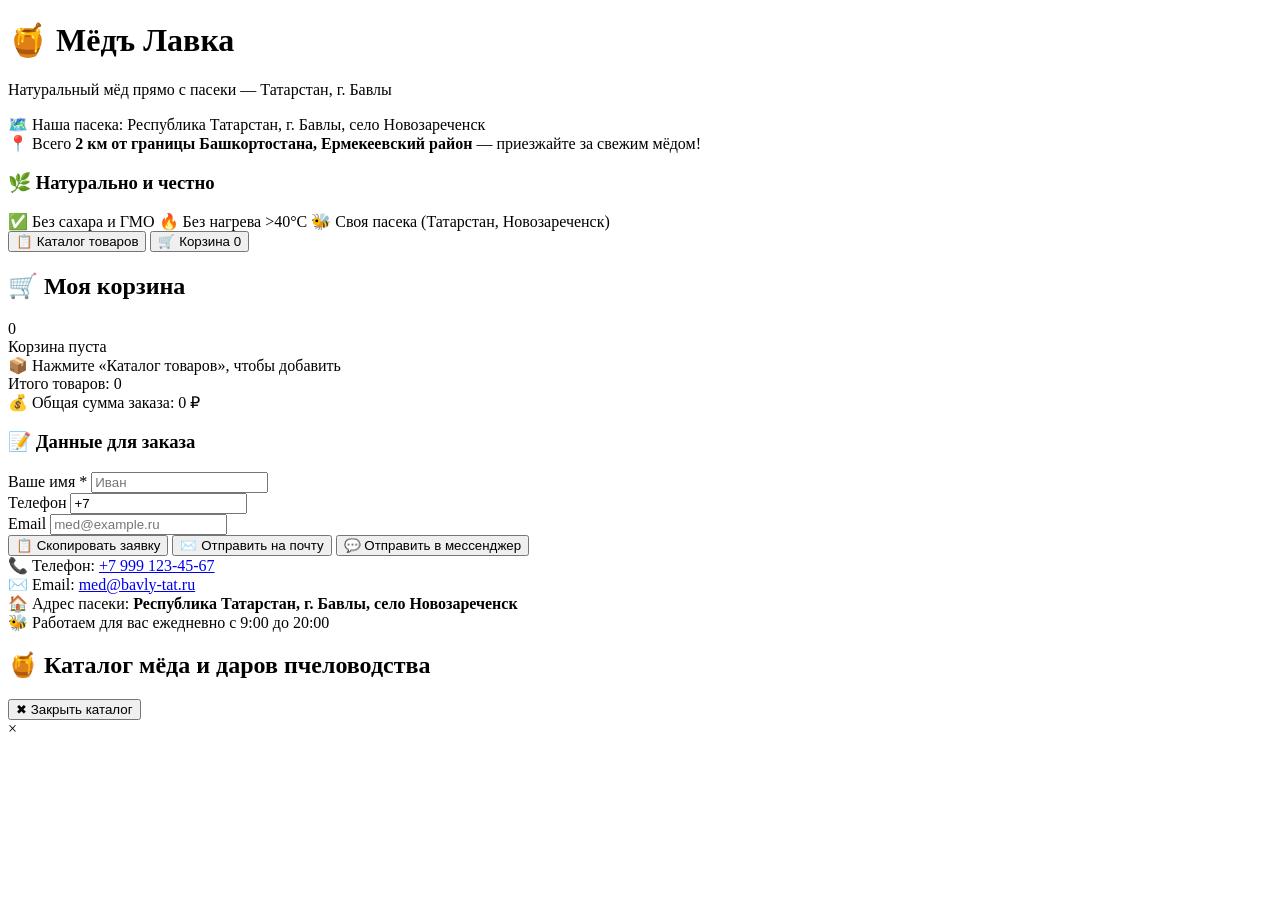
==== index.html @ 1596edc5 "Add files via upload" ====
<!doctype html>
<html lang="ru">
  <head>
    <meta charset="UTF-8" />
    <meta
      name="viewport"
      content="width=device-width, initial-scale=1.0, viewport-fit=cover"
    />
    <title>Мёдъ Лавка — натуральный мёд с пасеки | Татарстан, Бавлы</title>
    <link rel="stylesheet" href="css/style.css" />
  </head>
  <body>
    <div class="container">
      <div class="header">
        <h1>🍯 Мёдъ Лавка</h1>
        <p>Натуральный мёд прямо с пасеки — Татарстан, г. Бавлы</p>
      </div>

      <div class="address-badge">
        🗺️ Наша пасека: Республика Татарстан, г. Бавлы, село Новозареченск<br />
        📍 Всего
        <strong>2 км от границы Башкортостана, Ермекеевский район</strong> —
        приезжайте за свежим мёдом!
      </div>

      <div class="benefits">
        <h3>🌿 Натурально и честно</h3>
        <div class="benefits-grid">
          <span class="benefit-item">✅ Без сахара и ГМО</span>
          <span class="benefit-item">🔥 Без нагрева >40°C</span>
          <span class="benefit-item"
            >🐝 Своя пасека (Татарстан, Новозареченск)</span
          >
        </div>
      </div>

      <!-- КНОПКИ НАВИГАЦИИ -->
      <div class="nav-buttons">
        <button class="nav-btn catalog-nav-btn" id="openCatalogBtn">
          📋 Каталог товаров
        </button>
        <button class="nav-btn cart-nav-btn" id="openCartBtn">
          🛒 Корзина <span id="navCartCount" class="nav-cart-count">0</span>
        </button>
      </div>

      <!-- КОРЗИНА И ФОРМА -->
      <div class="cart-section" id="cartSection">
        <div class="cart-header">
          <h2>🛒 Моя корзина</h2>
          <span class="cart-count" id="cartCount">0</span>
        </div>
        <div class="selected-list" id="selectedList">
          <div class="empty-cart">
            Корзина пуста<br />📦 Нажмите «Каталог товаров», чтобы добавить
          </div>
        </div>

        <div class="total-summary" id="totalSummary">
          <div class="total-row">
            <span>Итого товаров:</span>
            <span id="totalItemsCount">0</span>
          </div>
          <div class="total-row grand-total">
            <span>💰 Общая сумма заказа:</span>
            <span id="totalAmount">0 ₽</span>
          </div>
        </div>

        <div class="order-form compact">
          <h3>📝 Данные для заказа</h3>

          <div class="form-row">
            <label for="userName">Ваше имя *</label>
            <input type="text" id="userName" placeholder="Иван" required />
          </div>

          <div class="form-row">
            <label for="userPhone">Телефон</label>
            <input
              type="tel"
              id="userPhone"
              placeholder="+7 999 123-45-67"
              value="+7"
            />
          </div>

          <div class="form-row">
            <label for="userEmail">Email</label>
            <input type="email" id="userEmail" placeholder="med@example.ru" />
          </div>

          <div class="button-group">
            <button class="btn-action" id="copyBtn">
              📋 Скопировать заявку
            </button>
            <button class="btn-action secondary" id="emailBtn">
              ✉️ Отправить на почту
            </button>
            <button class="btn-action secondary" id="messengerBtn">
              💬 Отправить в мессенджер
            </button>
          </div>
        </div>
      </div>

      <footer>
        <div class="footer-contacts">
          <div class="footer-contact-item">
            📞 Телефон:
            <a href="tel:+79991234567" class="contact-link phone-link"
              >+7 999 123-45-67</a
            >
          </div>
          <div class="footer-contact-item">
            ✉️ Email:
            <a href="mailto:med@bavly-tat.ru" class="contact-link email-link"
              >med@bavly-tat.ru</a
            >
          </div>
        </div>
        <div class="footer-address">
          🏠 Адрес пасеки:
          <strong>Республика Татарстан, г. Бавлы, село Новозареченск</strong>
        </div>
        <div class="footer-worktime">
          🐝 Работаем для вас ежедневно с 9:00 до 20:00
        </div>
      </footer>
    </div>

    <!-- МОДАЛЬНОЕ ОКНО ДЛЯ КАТАЛОГА -->
    <div id="catalogModal" class="modal catalog-modal">
      <div class="modal-content-catalog">
        <div class="modal-header">
          <h2>🍯 Каталог мёда и даров пчеловодства</h2>
          <button class="close-catalog-btn" id="closeCatalogBtn">
            ✖ Закрыть каталог
          </button>
        </div>
        <div class="catalog" id="catalog"></div>
      </div>
    </div>

    <!-- МОДАЛЬНОЕ ОКНО ДЛЯ УВЕЛИЧЕННОГО ФОТО -->
    <div id="imageViewerModal" class="image-viewer-modal">
      <span class="image-viewer-close">&times;</span>
      <img class="image-viewer-content" id="imageViewerImg" />
    </div>

    <script src="js/script.js"></script>
  </body>
</html>
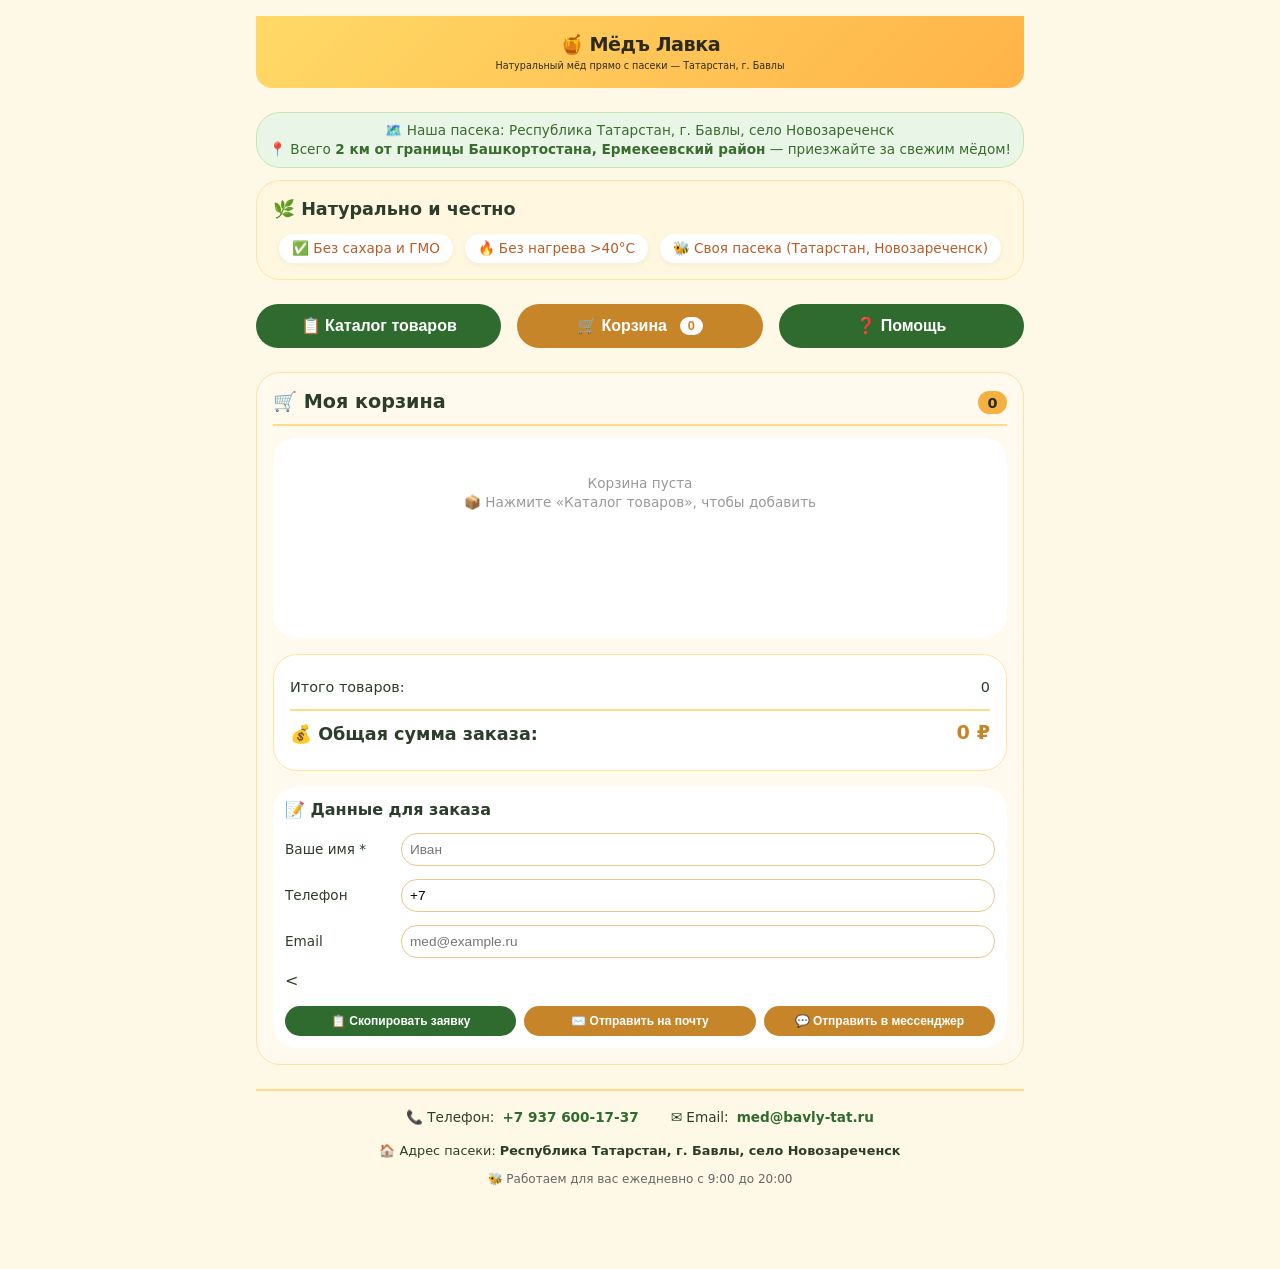
==== commit 1d9aeb0f: "Update index.html" ====
--- a/index.html
+++ b/index.html
@@ -42,6 +42,7 @@
         <button class="nav-btn cart-nav-btn" id="openCartBtn">
           🛒 Корзина <span id="navCartCount" class="nav-cart-count">0</span>
         </button>
+        <button class="nav-btn help-nav-btn" id="openHelpBtn">❓ Помощь</button>
       </div>
 
       <!-- КОРЗИНА И ФОРМА -->
@@ -80,7 +81,7 @@
             <input
               type="tel"
               id="userPhone"
-              placeholder="+7 999 123-45-67"
+              placeholder="+7 937 600-17-37"
               value="+7"
             />
           </div>
@@ -90,14 +91,27 @@
             <input type="email" id="userEmail" placeholder="med@example.ru" />
           </div>
 
+          <
           <div class="button-group">
-            <button class="btn-action" id="copyBtn">
+            <button
+              class="btn-action"
+              id="copyBtn"
+              title="📋 Текст заявки будет скопирован в буфер обмена. После копирования вы можете вставить его в любое сообщение (WhatsApp, Telegram, SMS, email)."
+            >
               📋 Скопировать заявку
             </button>
-            <button class="btn-action secondary" id="emailBtn">
+            <button
+              class="btn-action secondary"
+              id="emailBtn"
+              title="✉️ Отправить заявку на электронную почту med@bavly-tat.ru. Откроется ваш почтовый клиент."
+            >
               ✉️ Отправить на почту
             </button>
-            <button class="btn-action secondary" id="messengerBtn">
+            <button
+              class="btn-action secondary"
+              id="messengerBtn"
+              title="💬 Отправить заявку в WhatsApp или Telegram. Выберите удобный мессенджер."
+            >
               💬 Отправить в мессенджер
             </button>
           </div>
@@ -108,8 +122,8 @@
         <div class="footer-contacts">
           <div class="footer-contact-item">
             📞 Телефон:
-            <a href="tel:+79991234567" class="contact-link phone-link"
-              >+7 999 123-45-67</a
+            <a href="tel:+79376001737" class="contact-link phone-link"
+              >+7 937 600-17-37</a
             >
           </div>
           <div class="footer-contact-item">
--- a/css/style.css
+++ b/css/style.css
@@ -0,0 +1,767 @@
+* {
+    margin: 0;
+    padding: 0;
+    box-sizing: border-box;
+}
+
+body {
+    font-family: system-ui, 'Segoe UI', 'Roboto', sans-serif;
+    background: #FEF9E6;
+    color: #2C3E2B;
+    line-height: 1.4;
+}
+
+.container {
+    max-width: 800px;
+    margin: 0 auto;
+    padding: 1rem;
+    padding-bottom: 80px;
+}
+
+/* Header */
+.header {
+    text-align: center;
+    background: linear-gradient(135deg, #FFD966, #FFB347);
+    padding: 1rem 0.5rem;
+    border-radius: 0 0 1rem 1rem;
+    margin-bottom: 1.5rem;
+    color: #2D2B1F;
+}
+
+.header h1 {
+    font-size: 1.2rem;
+    letter-spacing: -0.5px;
+}
+
+.header p {
+    font-size: 0.6rem;
+    font-weight: 500;
+}
+
+/* Address badge */
+.address-badge {
+    background: #E9F5E6;
+    padding: 0.5rem;
+    border-radius: 1.5rem;
+    margin: 0.75rem 0;
+    text-align: center;
+    font-weight: 500;
+    color: #3A6B2F;
+    border: 1px solid #C8E6B5;
+    font-size: 0.85rem;
+}
+
+/* Benefits */
+.benefits {
+    background: #FFF7E0;
+    padding: 1rem;
+    border-radius: 1.5rem;
+    margin-bottom: 1.5rem;
+    border: 1px solid #FFE5A3;
+}
+
+.benefits h3 {
+    font-size: 1.1rem;
+}
+
+.benefits-grid {
+    display: flex;
+    flex-wrap: wrap;
+    gap: 0.75rem;
+    margin-top: 0.75rem;
+    justify-content: center;
+}
+
+.benefit-item {
+    background: white;
+    padding: 0.3rem 0.8rem;
+    border-radius: 1.5rem;
+    font-weight: 500;
+    font-size: 0.85rem;
+    color: #B45F2A;
+    box-shadow: 0 2px 6px rgba(0,0,0,0.05);
+}
+
+/* КНОПКИ НАВИГАЦИИ */
+.nav-buttons {
+    display: flex;
+    gap: 1rem;
+    margin-bottom: 1.5rem;
+}
+
+.nav-btn {
+    flex: 1;
+    background: #2F6B2F;
+    color: white;
+    border: none;
+    padding: 0.8rem;
+    border-radius: 2rem;
+    font-weight: bold;
+    cursor: pointer;
+    transition: 0.2s;
+    font-size: 1rem;
+    display: flex;
+    align-items: center;
+    justify-content: center;
+    gap: 0.5rem;
+}
+
+.nav-btn:hover {
+    background: #1F4F1F;
+    transform: scale(1.02);
+}
+
+.nav-btn.cart-nav-btn {
+    background: #C7852A;
+}
+
+.nav-btn.cart-nav-btn:hover {
+    background: #B06E1A;
+}
+
+.nav-cart-count {
+    background: white;
+    color: #C7852A;
+    border-radius: 2rem;
+    padding: 0.1rem 0.5rem;
+    font-size: 0.8rem;
+    margin-left: 0.3rem;
+}
+
+/* КОРЗИНА */
+.cart-section {
+    background: #FFF9EE;
+    border-radius: 1.5rem;
+    padding: 1rem;
+    border: 1px solid #FFE2A4;
+}
+
+.cart-header {
+    display: flex;
+    justify-content: space-between;
+    align-items: center;
+    margin-bottom: 0.75rem;
+    padding-bottom: 0.5rem;
+    border-bottom: 2px solid #FFDA88;
+}
+
+.cart-header h2 {
+    font-size: 1.2rem;
+}
+
+.cart-count {
+    background: #F5B042;
+    color: #2C2B1F;
+    border-radius: 2rem;
+    padding: 0.1rem 0.6rem;
+    font-weight: bold;
+    font-size: 0.9rem;
+}
+
+.selected-list {
+    background: white;
+    padding: 0.75rem;
+    border-radius: 1.5rem;
+    margin-bottom: 1rem;
+    font-size: 0.85rem;
+    min-height: 200px;
+    max-height: 350px;
+    overflow-y: auto;
+}
+
+.empty-cart {
+    text-align: center;
+    color: #999;
+    padding: 1.5rem;
+    font-size: 0.85rem;
+}
+
+/* БЛОК ОБЩЕЙ СУММЫ */
+.total-summary {
+    background: white;
+    padding: 1rem;
+    border-radius: 1.5rem;
+    margin-bottom: 1rem;
+    border: 1px solid #FFE5A3;
+}
+
+.total-row {
+    display: flex;
+    justify-content: space-between;
+    align-items: center;
+    padding: 0.4rem 0;
+    font-size: 0.9rem;
+}
+
+.grand-total {
+    font-size: 1.1rem;
+    font-weight: bold;
+    color: #2F6B2F;
+    border-top: 2px solid #FFDA88;
+    margin-top: 0.3rem;
+    padding-top: 0.6rem;
+}
+
+.grand-total span:first-child {
+    color: #2C3E2B;
+}
+
+#totalAmount {
+    font-size: 1.2rem;
+    color: #C7852A;
+}
+
+/* Корзина - элементы */
+.cart-item {
+    display: flex;
+    justify-content: space-between;
+    align-items: center;
+    padding: 0.6rem;
+    border-bottom: 1px solid #FFE5A3;
+    flex-wrap: wrap;
+    gap: 0.5rem;
+}
+
+.cart-item-info {
+    flex: 1;
+}
+
+.cart-item-name {
+    font-weight: 600;
+    font-size: 0.85rem;
+}
+
+.cart-item-price {
+    font-size: 0.75rem;
+    color: #A5642A;
+}
+
+.cart-item-controls {
+    display: flex;
+    align-items: center;
+    gap: 0.5rem;
+}
+
+.cart-item-qty {
+    width: 50px;
+    text-align: center;
+    padding: 0.25rem;
+    border-radius: 0.8rem;
+    border: 1px solid #F0C674;
+}
+
+.btn-remove {
+    background: none;
+    border: none;
+    color: #C7852A;
+    cursor: pointer;
+    font-size: 1rem;
+    padding: 0 0.2rem;
+    transition: 0.2s;
+}
+
+.btn-remove:hover {
+    color: #E6972E;
+    transform: scale(1.1);
+}
+
+/* ФОРМА - СТРОЧНОЕ РАСПОЛОЖЕНИЕ */
+.order-form.compact {
+    background: white;
+    padding: 0.75rem;
+    border-radius: 1.5rem;
+    margin-top: 0.5rem;
+}
+
+.order-form.compact h3 {
+    margin-bottom: 0.75rem;
+    font-size: 1rem;
+}
+
+/* Строка формы: label и input в одну линию */
+.form-row {
+    display: flex;
+    align-items: center;
+    justify-content: space-between;
+    gap: 1rem;
+    margin-bottom: 0.8rem;
+    flex-wrap: wrap;
+}
+
+.form-row label {
+    font-weight: 500;
+    font-size: 0.85rem;
+    min-width: 100px;
+    color: #2C3E2B;
+}
+
+.form-row input {
+    flex: 1;
+    padding: 0.5rem;
+    border-radius: 1rem;
+    border: 1px solid #E7C888;
+    font-size: 0.85rem;
+    background: white;
+}
+
+.form-row input:focus {
+    outline: none;
+    border-color: #F5B042;
+    box-shadow: 0 0 0 3px rgba(245, 176, 66, 0.2);
+}
+
+.button-group {
+    display: flex;
+    flex-wrap: wrap;
+    gap: 0.5rem;
+    margin-top: 0.8rem;
+}
+
+.btn-action {
+    background: #2F6B2F;
+    color: white;
+    border: none;
+    padding: 0.5rem 0.8rem;
+    border-radius: 2rem;
+    font-weight: bold;
+    cursor: pointer;
+    flex: 1;
+    transition: 0.2s;
+    font-size: 0.75rem;
+}
+
+.btn-action:hover {
+    background: #1F4F1F;
+    transform: scale(1.02);
+}
+
+.btn-action.secondary {
+    background: #C7852A;
+}
+
+.btn-action.secondary:hover {
+    background: #B06E1A;
+}
+
+/* МОДАЛЬНОЕ ОКНО КАТАЛОГА */
+.modal {
+    display: none;
+    position: fixed;
+    z-index: 1000;
+    left: 0;
+    top: 0;
+    width: 100%;
+    height: 100%;
+    background-color: rgba(0, 0, 0, 0.8);
+    backdrop-filter: blur(5px);
+}
+
+.catalog-modal .modal-content-catalog {
+    background: #FEF9E6;
+    margin: 2% auto;
+    padding: 1.5rem;
+    width: 90%;
+    max-width: 1200px;
+    border-radius: 2rem;
+    max-height: 90vh;
+    overflow-y: auto;
+    position: relative;
+    box-shadow: 0 20px 40px rgba(0, 0, 0, 0.3);
+}
+
+.modal-header {
+    display: flex;
+    justify-content: space-between;
+    align-items: center;
+    margin-bottom: 1.5rem;
+    flex-wrap: wrap;
+    gap: 1rem;
+    position: sticky;
+    top: 0;
+    background: #FEF9E6;
+    padding-bottom: 0.5rem;
+    z-index: 10;
+}
+
+.modal-header h2 {
+    margin: 0;
+    font-size: 1.4rem;
+}
+
+.close-catalog-btn {
+    background: #C7852A;
+    color: white;
+    border: none;
+    padding: 0.6rem 1.2rem;
+    border-radius: 2rem;
+    font-weight: bold;
+    cursor: pointer;
+    transition: 0.2s;
+    font-size: 0.9rem;
+    display: flex;
+    align-items: center;
+    gap: 0.5rem;
+}
+
+.close-catalog-btn:hover {
+    background: #B06E1A;
+    transform: scale(1.02);
+}
+
+.catalog {
+    display: grid;
+    grid-template-columns: repeat(auto-fill, minmax(260px, 1fr));
+    gap: 1.2rem;
+}
+
+.product-card {
+    background: white;
+    border-radius: 1.5rem;
+    overflow: hidden;
+    box-shadow: 0 8px 20px rgba(0,0,0,0.05);
+    transition: transform 0.2s ease;
+    border: 1px solid #FFE2A4;
+}
+
+.product-card:hover {
+    transform: translateY(-5px);
+}
+
+/* КОНТЕЙНЕР ДЛЯ ФОТО */
+.product-img {
+    background: #EEE6D8;
+    height: 180px;
+    display: flex;
+    align-items: center;
+    justify-content: center;
+    overflow: hidden;
+    cursor: zoom-in;
+    position: relative;
+}
+
+.product-img img {
+    width: 100%;
+    height: 100%;
+    object-fit: cover;
+    transition: transform 0.3s ease;
+}
+
+.product-img:hover img {
+    transform: scale(1.1);
+}
+
+.product-info {
+    padding: 0.8rem;
+}
+
+.product-title {
+    font-weight: bold;
+    font-size: 0.95rem;
+    margin-bottom: 0.3rem;
+}
+
+.product-price {
+    color: #A5642A;
+    font-weight: 600;
+    font-size: 0.9rem;
+    margin-bottom: 0.5rem;
+}
+
+/* УПРАВЛЕНИЕ КОЛИЧЕСТВОМ В КАТАЛОГЕ - поле ввода */
+.product-quantity-control {
+    margin: 0.5rem 0;
+}
+
+.catalog-qty-input {
+    width: 100%;
+    padding: 0.5rem;
+    border-radius: 1rem;
+    border: 1px solid #F0C674;
+    background: #FFFDF5;
+    font-size: 0.9rem;
+    text-align: center;
+}
+
+.catalog-qty-input:focus {
+    outline: none;
+    border-color: #F5B042;
+    box-shadow: 0 0 0 3px rgba(245, 176, 66, 0.2);
+}
+
+/* Убираем стрелки у number input для WebKit браузеров (опционально) */
+.catalog-qty-input::-webkit-inner-spin-button,
+.catalog-qty-input::-webkit-outer-spin-button {
+    opacity: 0.5;
+}
+
+/* Для Firefox */
+.catalog-qty-input {
+    -moz-appearance: textfield;
+}
+
+.added-info {
+    font-size: 0.7rem;
+    color: #2F6B2F;
+    text-align: center;
+    margin-top: 0.3rem;
+    font-weight: 500;
+}
+
+.btn-add-custom {
+    background: #2F6B2F;
+    border: none;
+    padding: 0.5rem;
+    width: 100%;
+    border-radius: 2rem;
+    font-weight: bold;
+    cursor: pointer;
+    transition: 0.2s;
+    color: white;
+    font-size: 0.85rem;
+}
+
+.btn-add-custom:hover {
+    background: #1F4F1F;
+}
+
+/* Модальное окно для увеличенного фото */
+.image-viewer-modal {
+    display: none;
+    position: fixed;
+    z-index: 2000;
+    left: 0;
+    top: 0;
+    width: 100%;
+    height: 100%;
+    background-color: rgba(0, 0, 0, 0.95);
+    cursor: zoom-out;
+}
+
+.image-viewer-content {
+    position: absolute;
+    top: 50%;
+    left: 50%;
+    transform: translate(-50%, -50%);
+    max-width: 90vw;
+    max-height: 90vh;
+    width: auto;
+    height: auto;
+    object-fit: contain;
+    border-radius: 0.5rem;
+    box-shadow: 0 0 50px rgba(0, 0, 0, 0.5);
+    transform: translate(-50%, -50%) scale(5);
+}
+
+.image-viewer-close {
+    position: absolute;
+    top: 20px;
+    right: 35px;
+    color: #f1f1f1;
+    font-size: 40px;
+    font-weight: bold;
+    cursor: pointer;
+    z-index: 2001;
+    transition: 0.3s;
+}
+
+.image-viewer-close:hover {
+    color: #FFD966;
+}
+
+/* FOOTER */
+footer {
+    text-align: center;
+    border-top: 2px solid #FFDA88;
+    padding-top: 1rem;
+    margin-top: 1.5rem;
+    font-size: 0.85rem;
+    line-height: 1.6;
+}
+
+.footer-contacts {
+    display: flex;
+    justify-content: center;
+    gap: 2rem;
+    flex-wrap: wrap;
+    margin-bottom: 0.8rem;
+}
+
+.footer-contact-item {
+    display: inline-flex;
+    align-items: center;
+    gap: 0.5rem;
+}
+
+.contact-link {
+    color: #2F6B2F;
+    text-decoration: none;
+    font-weight: 600;
+    transition: 0.2s;
+    cursor: pointer;
+}
+
+.contact-link:hover {
+    color: #C7852A;
+    text-decoration: underline;
+}
+
+.phone-link:hover {
+    color: #1F4F1F;
+}
+
+.email-link:hover {
+    color: #C7852A;
+}
+
+.footer-address {
+    margin-bottom: 0.5rem;
+    font-size: 0.8rem;
+}
+
+.footer-worktime {
+    font-size: 0.75rem;
+    color: #666;
+}
+
+/* Адаптивность */
+@media (max-width: 768px) {
+    .container {
+        padding: 0.8rem;
+        padding-bottom: 100px;
+    }
+    
+    .nav-buttons {
+        position: fixed;
+        bottom: 0;
+        left: 0;
+        right: 0;
+        margin: 0;
+        padding: 0.8rem;
+        background: rgba(254, 249, 230, 0.95);
+        backdrop-filter: blur(10px);
+        z-index: 100;
+        gap: 0.8rem;
+        border-top: 1px solid #FFDA88;
+    }
+    
+    .nav-btn {
+        padding: 0.7rem;
+        font-size: 0.9rem;
+    }
+    
+    /* На мобильных строка формы становится вертикальной */
+    .form-row {
+        flex-direction: column;
+        align-items: stretch;
+        gap: 0.3rem;
+    }
+    
+    .form-row label {
+        min-width: auto;
+    }
+    
+    .modal-header {
+        flex-direction: column;
+        text-align: center;
+    }
+    
+    .close-catalog-btn {
+        width: 100%;
+        justify-content: center;
+    }
+    
+    .catalog {
+        grid-template-columns: repeat(auto-fill, minmax(220px, 1fr));
+        gap: 0.8rem;
+    }
+    
+    .product-img {
+        height: 150px;
+    }
+    
+    .catalog-modal .modal-content-catalog {
+        width: 95%;
+        padding: 1rem;
+        margin: 3% auto;
+    }
+    
+    .footer-contacts {
+        flex-direction: column;
+        gap: 0.5rem;
+        align-items: center;
+    }
+    
+    .image-viewer-close {
+        top: 15px;
+        right: 20px;
+        font-size: 30px;
+    }
+    
+    .image-viewer-content {
+        transform: translate(-50%, -50%) scale(3);
+    }
+}
+
+@media (max-width: 480px) {
+    .catalog {
+        grid-template-columns: 1fr;
+    }
+    
+    .product-img {
+        height: 200px;
+    }
+    
+    .button-group {
+        flex-direction: column;
+    }
+    
+    .btn-action {
+        width: 100%;
+    }
+    
+    .cart-item {
+        flex-direction: column;
+        align-items: flex-start;
+    }
+    
+    .cart-item-controls {
+        width: 100%;
+        justify-content: space-between;
+    }
+    
+    .nav-buttons {
+        padding: 0.5rem;
+    }
+    
+    .nav-btn {
+        padding: 0.6rem;
+        font-size: 0.8rem;
+    }
+    
+    .modal-header h2 {
+        font-size: 1.2rem;
+    }
+    
+    .close-catalog-btn {
+        padding: 0.5rem 1rem;
+        font-size: 0.8rem;
+    }
+    
+    .grand-total {
+        font-size: 1rem;
+    }
+    
+    #totalAmount {
+        font-size: 1.1rem;
+    }
+    
+    .image-viewer-close {
+        top: 10px;
+        right: 15px;
+        font-size: 25px;
+    }
+    
+    .image-viewer-content {
+        transform: translate(-50%, -50%) scale(2);
+    }
+}
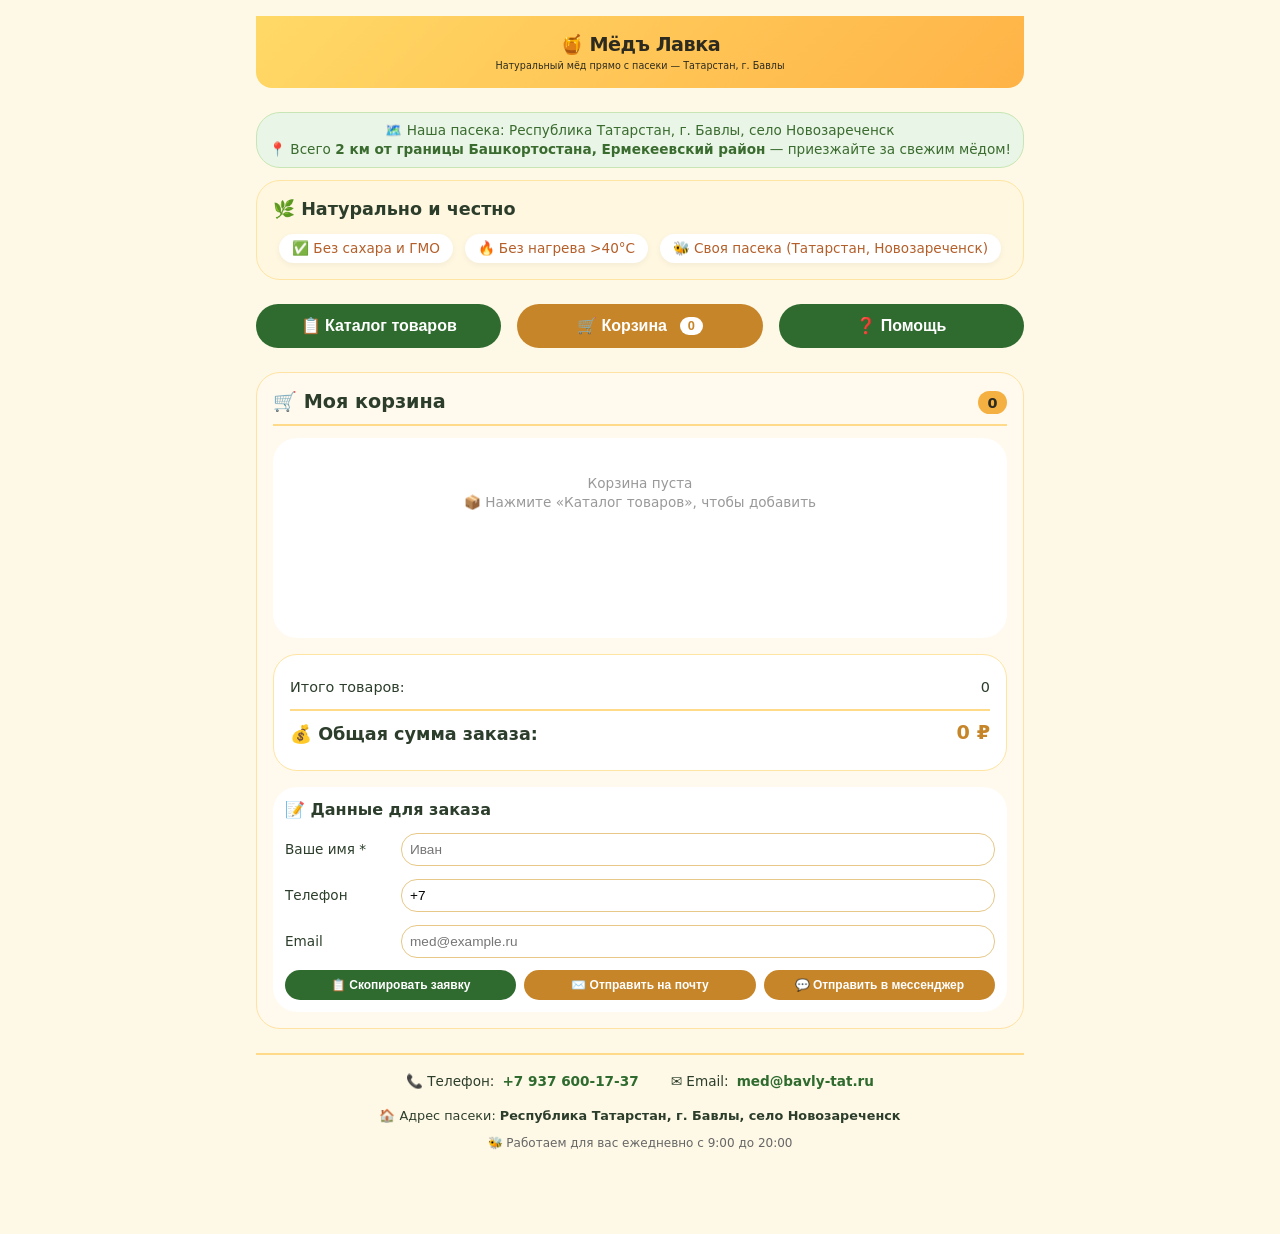
==== commit b703a472: "Update index.html" ====
--- a/index.html
+++ b/index.html
@@ -91,7 +91,6 @@
             <input type="email" id="userEmail" placeholder="med@example.ru" />
           </div>
 
-          <
           <div class="button-group">
             <button
               class="btn-action"
